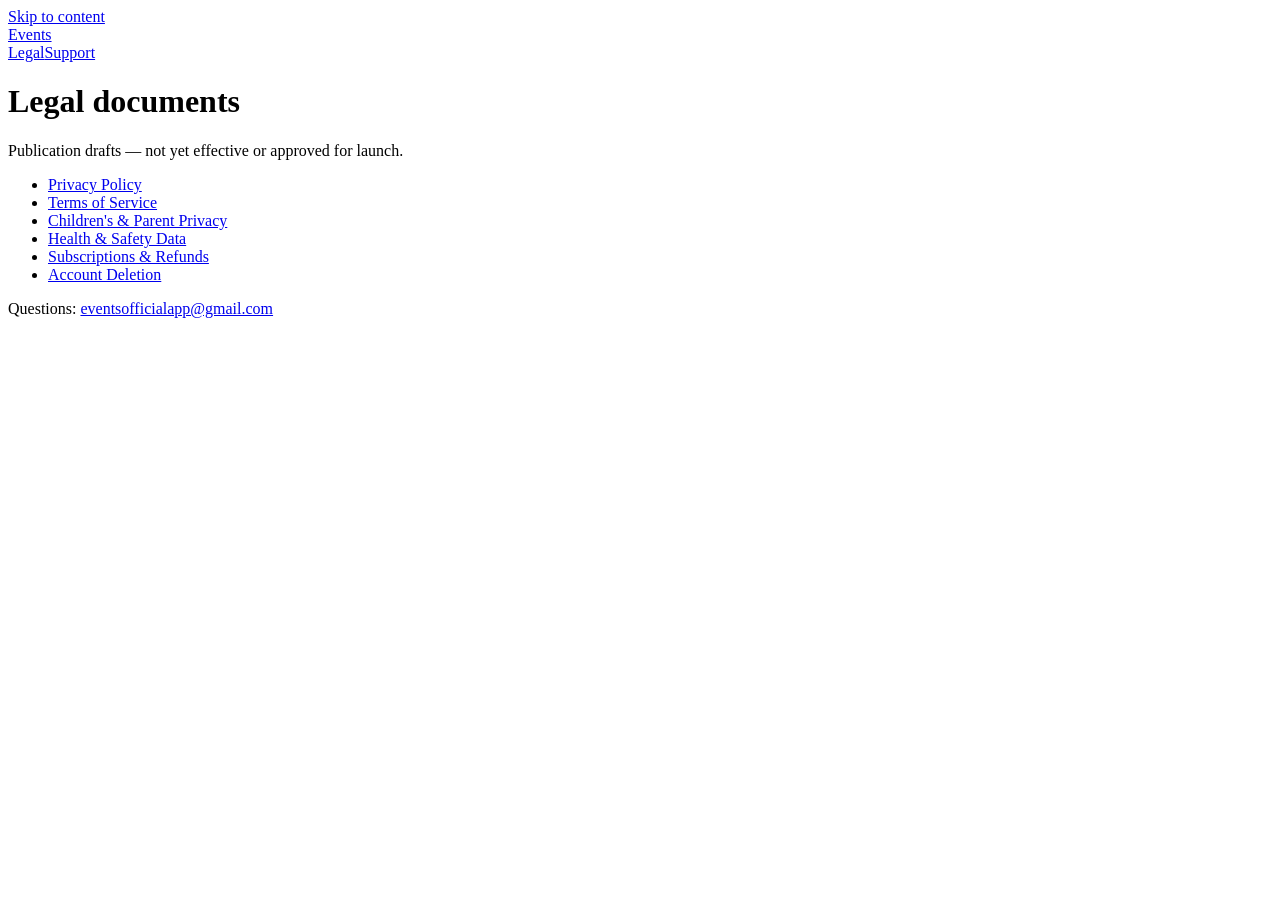
==== legal/index.html @ ad570a55 "Publish static Events legal pages" ====
<!doctype html><html lang="en"><head><meta charset="utf-8"><meta name="viewport" content="width=device-width,initial-scale=1"><title>Legal documents — Events</title><link rel="stylesheet" href="/events-legal/assets/styles.css"><meta name="robots" content="noindex, nofollow"><link rel="canonical" href="https://events-app-official.github.io/events-legal/legal/"></head><body><a class="skip" href="#content">Skip to content</a><header><div><a href="/events-legal/">Events</a><nav aria-label="Primary"><a href="/events-legal/legal/">Legal</a><a href="/events-legal/support/">Support</a></nav></div></header><main id="content"><h1>Legal documents</h1><p class="status">Publication drafts — not yet effective or approved for launch.</p><ul class="cards"><li><a href="/events-legal/legal/privacy/">Privacy Policy</a></li><li><a href="/events-legal/legal/terms/">Terms of Service</a></li><li><a href="/events-legal/legal/children/">Children's &amp; Parent Privacy</a></li><li><a href="/events-legal/legal/health-safety/">Health &amp; Safety Data</a></li><li><a href="/events-legal/legal/subscriptions/">Subscriptions &amp; Refunds</a></li><li><a href="/events-legal/legal/account-deletion/">Account Deletion</a></li></ul></main><footer>Questions: <a href="mailto:eventsofficialapp@gmail.com">eventsofficialapp@gmail.com</a></footer></body></html>
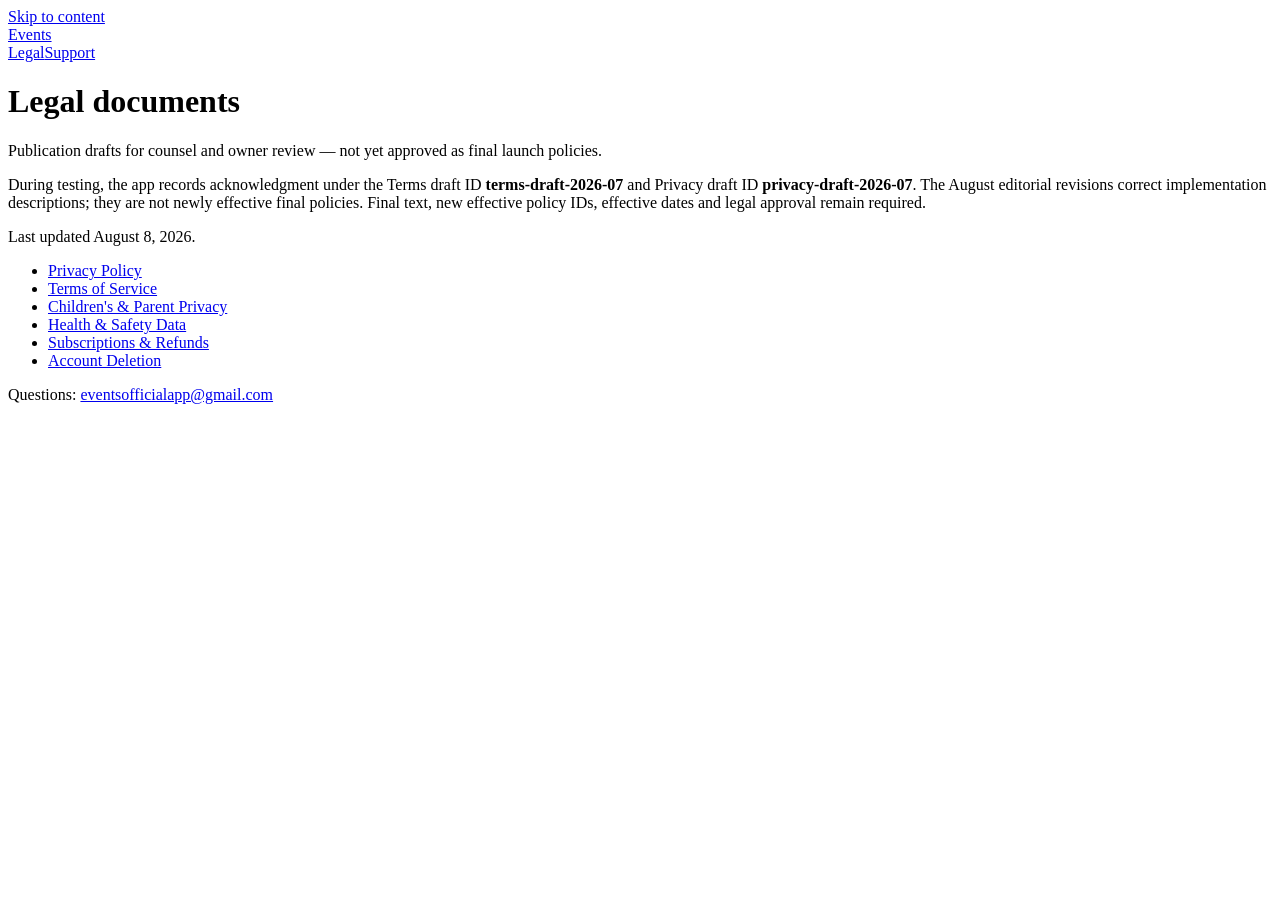
==== commit a7c294de: "Align legal pages with current app behavior" ====
--- a/legal/index.html
+++ b/legal/index.html
@@ -1 +1,21 @@
-<!doctype html><html lang="en"><head><meta charset="utf-8"><meta name="viewport" content="width=device-width,initial-scale=1"><title>Legal documents — Events</title><link rel="stylesheet" href="/events-legal/assets/styles.css"><meta name="robots" content="noindex, nofollow"><link rel="canonical" href="https://events-app-official.github.io/events-legal/legal/"></head><body><a class="skip" href="#content">Skip to content</a><header><div><a href="/events-legal/">Events</a><nav aria-label="Primary"><a href="/events-legal/legal/">Legal</a><a href="/events-legal/support/">Support</a></nav></div></header><main id="content"><h1>Legal documents</h1><p class="status">Publication drafts — not yet effective or approved for launch.</p><ul class="cards"><li><a href="/events-legal/legal/privacy/">Privacy Policy</a></li><li><a href="/events-legal/legal/terms/">Terms of Service</a></li><li><a href="/events-legal/legal/children/">Children's &amp; Parent Privacy</a></li><li><a href="/events-legal/legal/health-safety/">Health &amp; Safety Data</a></li><li><a href="/events-legal/legal/subscriptions/">Subscriptions &amp; Refunds</a></li><li><a href="/events-legal/legal/account-deletion/">Account Deletion</a></li></ul></main><footer>Questions: <a href="mailto:eventsofficialapp@gmail.com">eventsofficialapp@gmail.com</a></footer></body></html>
+<!doctype html>
+<html lang="en">
+<head>
+  <meta charset="utf-8">
+  <meta name="viewport" content="width=device-width,initial-scale=1">
+  <title>Legal documents — Events</title>
+  <link rel="stylesheet" href="/events-legal/assets/styles.css">
+<meta name="robots" content="noindex, nofollow"><link rel="canonical" href="https://events-app-official.github.io/events-legal/legal/"></head>
+<body>
+  <a class="skip" href="#content">Skip to content</a>
+  <header><div><a href="/events-legal/">Events</a><nav aria-label="Primary"><a href="/events-legal/legal/">Legal</a><a href="/events-legal/support/">Support</a></nav></div></header>
+  <main id="content">
+    <h1>Legal documents</h1>
+    <p class="status">Publication drafts for counsel and owner review — not yet approved as final launch policies.</p>
+    <p>During testing, the app records acknowledgment under the Terms draft ID <strong>terms-draft-2026-07</strong> and Privacy draft ID <strong>privacy-draft-2026-07</strong>. The August editorial revisions correct implementation descriptions; they are not newly effective final policies. Final text, new effective policy IDs, effective dates and legal approval remain required.</p>
+    <p class="meta">Last updated August 8, 2026.</p>
+    <ul class="cards"><li><a href="/events-legal/legal/privacy/">Privacy Policy</a></li><li><a href="/events-legal/legal/terms/">Terms of Service</a></li><li><a href="/events-legal/legal/children/">Children's &amp; Parent Privacy</a></li><li><a href="/events-legal/legal/health-safety/">Health &amp; Safety Data</a></li><li><a href="/events-legal/legal/subscriptions/">Subscriptions &amp; Refunds</a></li><li><a href="/events-legal/legal/account-deletion/">Account Deletion</a></li></ul>
+  </main>
+  <footer>Questions: <a href="mailto:eventsofficialapp@gmail.com">eventsofficialapp@gmail.com</a></footer>
+</body>
+</html>
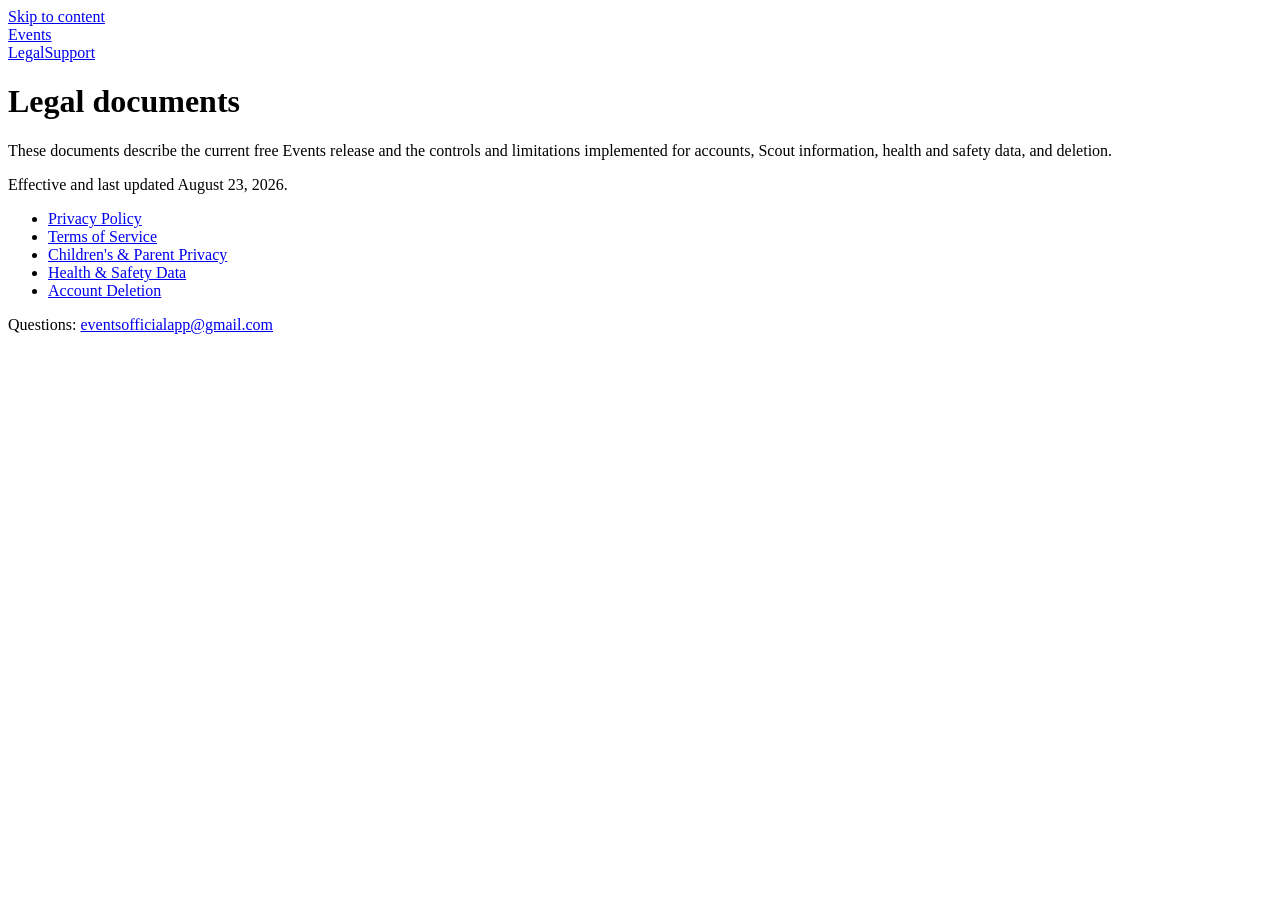
==== commit 2a6cac43: "Publish final free release legal pages" ====
--- a/legal/index.html
+++ b/legal/index.html
@@ -5,16 +5,15 @@
   <meta name="viewport" content="width=device-width,initial-scale=1">
   <title>Legal documents — Events</title>
   <link rel="stylesheet" href="/events-legal/assets/styles.css">
-<meta name="robots" content="noindex, nofollow"><link rel="canonical" href="https://events-app-official.github.io/events-legal/legal/"></head>
+<meta name="robots" content="index, follow"><link rel="canonical" href="https://events-app-official.github.io/events-legal/legal/"></head>
 <body>
   <a class="skip" href="#content">Skip to content</a>
   <header><div><a href="/events-legal/">Events</a><nav aria-label="Primary"><a href="/events-legal/legal/">Legal</a><a href="/events-legal/support/">Support</a></nav></div></header>
   <main id="content">
     <h1>Legal documents</h1>
-    <p class="status">Publication drafts for counsel and owner review — not yet approved as final launch policies.</p>
-    <p>During testing, the app records acknowledgment under the Terms draft ID <strong>terms-draft-2026-07</strong> and Privacy draft ID <strong>privacy-draft-2026-07</strong>. The August editorial revisions correct implementation descriptions; they are not newly effective final policies. Final text, new effective policy IDs, effective dates and legal approval remain required.</p>
-    <p class="meta">Last updated August 8, 2026.</p>
-    <ul class="cards"><li><a href="/events-legal/legal/privacy/">Privacy Policy</a></li><li><a href="/events-legal/legal/terms/">Terms of Service</a></li><li><a href="/events-legal/legal/children/">Children's &amp; Parent Privacy</a></li><li><a href="/events-legal/legal/health-safety/">Health &amp; Safety Data</a></li><li><a href="/events-legal/legal/subscriptions/">Subscriptions &amp; Refunds</a></li><li><a href="/events-legal/legal/account-deletion/">Account Deletion</a></li></ul>
+    <p>These documents describe the current free Events release and the controls and limitations implemented for accounts, Scout information, health and safety data, and deletion.</p>
+    <p class="meta">Effective and last updated August 23, 2026.</p>
+    <ul class="cards"><li><a href="/events-legal/legal/privacy/">Privacy Policy</a></li><li><a href="/events-legal/legal/terms/">Terms of Service</a></li><li><a href="/events-legal/legal/children/">Children's &amp; Parent Privacy</a></li><li><a href="/events-legal/legal/health-safety/">Health &amp; Safety Data</a></li><li><a href="/events-legal/legal/account-deletion/">Account Deletion</a></li></ul>
   </main>
   <footer>Questions: <a href="mailto:eventsofficialapp@gmail.com">eventsofficialapp@gmail.com</a></footer>
 </body>
